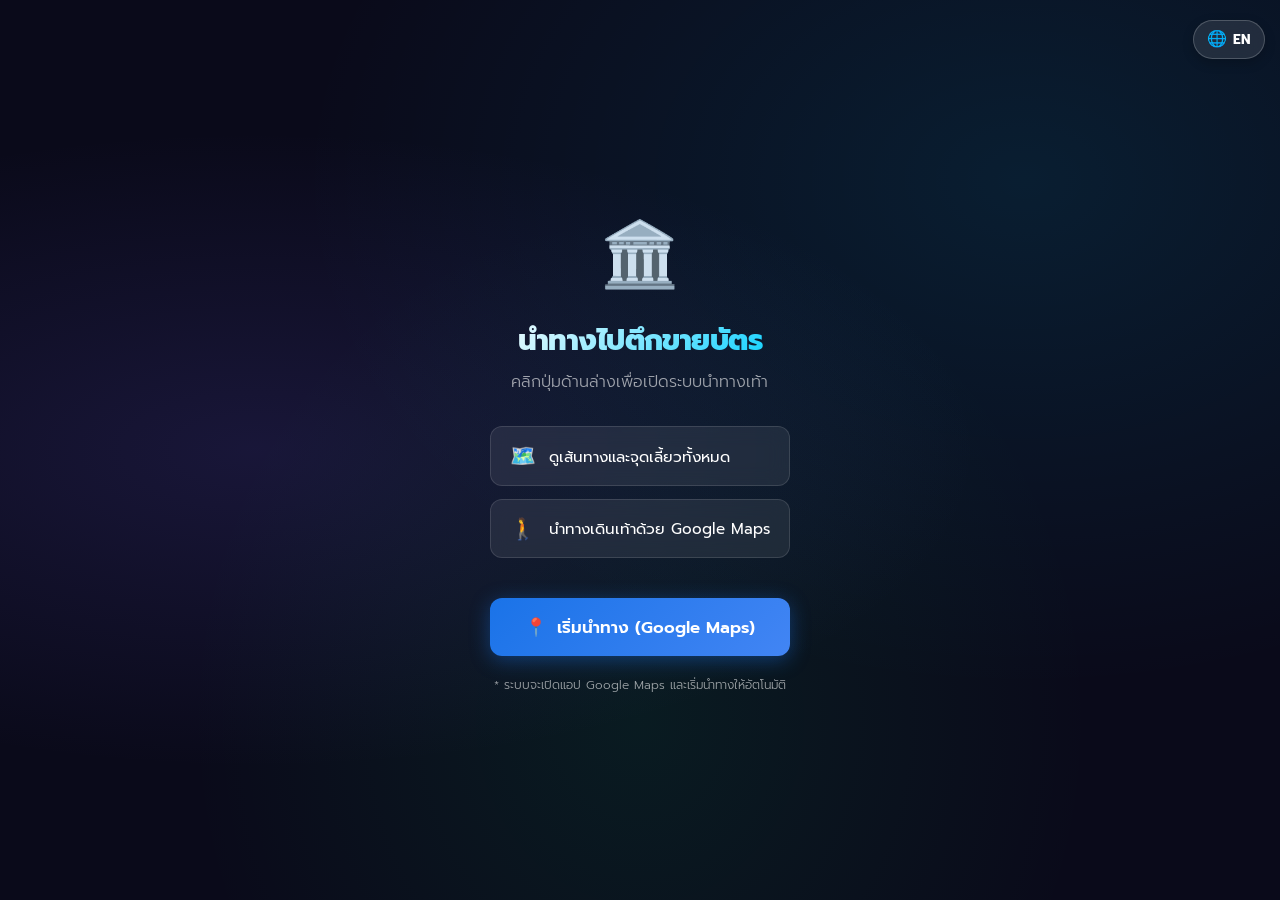
==== index.html @ 4acf09ed "Add files via upload" ====
<!DOCTYPE html>
<html lang="th">
<head>
    <meta charset="UTF-8">
    <meta name="viewport" content="width=device-width, initial-scale=1.0, user-scalable=no">
    <meta name="description" content="ระบบนำทาง AR สำหรับพิพิธภัณฑ์ - สแกน QR Code แล้วเดินตามเส้นแดง">
    <title>🧭 นำทางไปตึกขายบัตร</title>
    <link rel="preconnect" href="https://fonts.googleapis.com">
    <link href="https://fonts.googleapis.com/css2?family=Prompt:wght@300;400;600;700;800&display=swap" rel="stylesheet">
    <link rel="stylesheet" href="style.css">
    <script>
        // Force LINE to open in external browser (Chrome/Safari)
        if (navigator.userAgent.indexOf("Line") > -1) {
            let url = window.location.href;
            if (url.indexOf("?") > -1) {
                url += "&openExternalBrowser=1";
            } else {
                url += "?openExternalBrowser=1";
            }
            window.location.href = url;
        }
    </script>
</head>
<body>
    <!-- ========== LANGUAGE TOGGLE ========== -->
    <div class="lang-toggle" onclick="toggleLanguage()">
        <span id="lang-text" title="switch language: TH/EN/ZH">EN</span>
    </div>

    <!-- ========== WELCOME SCREEN ========== -->
    <div id="welcome-screen" class="screen active">
        <div class="welcome-bg"></div>
        <div class="welcome-content">
            <div class="museum-icon">🏛️</div>
            <h1 data-i18n="title">นำทางไปตึกขายบัตร</h1>
            <p class="subtitle" data-i18n="subtitle">คลิกปุ่มด้านล่างเพื่อเปิดระบบนำทางเท้า</p>
            <div class="features">
                <div class="feature-item">
                    <span class="feature-icon">🗺️</span>
                    <span data-i18n="feature_1">ดูเส้นทางและจุดเลี้ยวทั้งหมด</span>
                </div>
                <div class="feature-item">
                    <span class="feature-icon">🚶</span>
                    <span data-i18n="feature_2">นำทางเดินเท้าด้วย Google Maps</span>
                </div>
            </div>
            
            <button id="btn-gmaps" class="btn-primary btn-google" onclick="openGoogleMaps()">
                <span class="btn-icon">📍</span>
                <span data-i18n="btn_start">เริ่มนำทาง (Google Maps)</span>
            </button>
            
            <p class="hint" data-i18n="hint">* ระบบจะเปิดแอป Google Maps และเริ่มนำทางให้อัตโนมัติ</p>
        </div>
    </div>

    <script src="app.js"></script>
</body>
</html>
---- style.css ----
/* ========== RESET & BASE ========== */
*, *::before, *::after {
    margin: 0;
    padding: 0;
    box-sizing: border-box;
}

:root {
    --primary: #6C5CE7;
    --primary-glow: rgba(108, 92, 231, 0.4);
    --accent: #00CEFF;
    --accent-glow: rgba(0, 206, 255, 0.4);
    --success: #00E676;
    --success-glow: rgba(0, 230, 118, 0.3);
    --warning: #FFAB40;
    --danger: #FF5252;
    --bg-dark: #0A0A1A;
    --bg-card: rgba(15, 15, 35, 0.85);
    --glass: rgba(255, 255, 255, 0.08);
    --glass-border: rgba(255, 255, 255, 0.12);
    --text: #FFFFFF;
    --text-muted: rgba(255, 255, 255, 0.6);
    --font: 'Prompt', sans-serif;
}

html, body {
    width: 100%;
    height: 100%;
    overflow: hidden;
    font-family: var(--font);
    background: var(--bg-dark);
    color: var(--text);
    -webkit-user-select: none;
    user-select: none;
    -webkit-tap-highlight-color: transparent;
}

/* ========== SCREENS ========== */
.screen {
    position: fixed;
    top: 0; left: 0;
    width: 100%; height: 100%;
    display: none;
    flex-direction: column;
    align-items: center;
    justify-content: center;
    z-index: 1;
}


.screen.active {
    display: flex;
}

/* ========== WELCOME SCREEN ========== */
.welcome-bg {
    position: absolute;
    inset: 0;
    background: 
        radial-gradient(ellipse at 20% 50%, rgba(108, 92, 231, 0.15) 0%, transparent 50%),
        radial-gradient(ellipse at 80% 20%, rgba(0, 206, 255, 0.1) 0%, transparent 50%),
        radial-gradient(ellipse at 50% 80%, rgba(0, 230, 118, 0.08) 0%, transparent 50%),
        var(--bg-dark);
}

.welcome-content {
    position: relative;
    z-index: 2;
    text-align: center;
    padding: 2rem;
    max-width: 400px;
    animation: fadeUp 0.8s ease-out;
}

@keyframes fadeUp {
    from { opacity: 0; transform: translateY(30px); }
    to { opacity: 1; transform: translateY(0); }
}

.museum-icon {
    font-size: 4rem;
    margin-bottom: 1rem;
    animation: float 3s ease-in-out infinite;
}

@keyframes float {
    0%, 100% { transform: translateY(0); }
    50% { transform: translateY(-10px); }
}

.welcome-content h1 {
    font-size: 1.8rem;
    font-weight: 800;
    letter-spacing: -0.02em;
    background: linear-gradient(135deg, #FFFFFF 0%, var(--accent) 100%);
    -webkit-background-clip: text;
    -webkit-text-fill-color: transparent;
    background-clip: text;
    margin-bottom: 0.5rem;
}

.subtitle {
    font-size: 1rem;
    color: var(--text-muted);
    font-weight: 300;
    margin-bottom: 2rem;
}

.features {
    display: flex;
    flex-direction: column;
    gap: 0.8rem;
    margin-bottom: 2.5rem;
}

.feature-item {
    display: flex;
    align-items: center;
    gap: 0.8rem;
    padding: 0.8rem 1.2rem;
    background: var(--glass);
    border: 1px solid var(--glass-border);
    border-radius: 12px;
    backdrop-filter: blur(10px);
    -webkit-backdrop-filter: blur(10px);
    font-size: 0.95rem;
    font-weight: 400;
    transition: transform 0.2s, background 0.2s;
}

.feature-item:hover {
    transform: translateX(4px);
    background: rgba(255, 255, 255, 0.12);
}

.feature-icon {
    font-size: 1.3rem;
}

/* ========== BUTTONS ========== */
.btn-group {
    display: flex;
    flex-direction: column;
    gap: 0.8rem;
    width: 100%;
}

.btn-primary, .btn-secondary {
    display: inline-flex;
    align-items: center;
    justify-content: center;
    gap: 0.6rem;
    padding: 1rem 2rem;
    font-size: 1.05rem;
    font-weight: 600;
    font-family: var(--font);
    color: #fff;
    border: none;
    border-radius: 12px;
    cursor: pointer;
    transition: all 0.3s ease;
    position: relative;
    overflow: hidden;
    width: 100%;
}

.btn-primary {
    background: linear-gradient(135deg, var(--primary) 0%, #A855F7 100%);
    box-shadow: 0 4px 20px var(--primary-glow);
}

.btn-secondary {
    background: rgba(255, 255, 255, 0.1);
    border: 1px solid rgba(255, 255, 255, 0.2);
    backdrop-filter: blur(10px);
}

.btn-secondary:hover {
    background: rgba(255, 255, 255, 0.15);
}

.btn-google {
    background: linear-gradient(135deg, #1A73E8 0%, #4285F4 100%);
    box-shadow: 0 4px 20px rgba(26, 115, 232, 0.4);
}

.btn-primary::after, .btn-secondary::after {
    content: '';
    position: absolute;
    inset: 0;
    background: linear-gradient(135deg, transparent 0%, rgba(255,255,255,0.15) 50%, transparent 100%);
    transform: translateX(-100%);
    transition: transform 0.5s;
}

.btn-primary:hover::after, .btn-secondary:hover::after {
    transform: translateX(100%);
}

.btn-primary:active, .btn-secondary:active {
    transform: scale(0.97);
}

.btn-icon {
    font-size: 1.1rem;
}

.hint {
    margin-top: 1.2rem;
    font-size: 0.75rem;
    color: var(--text-muted);
    font-weight: 300;
}

/* ========== LANGUAGE TOGGLE ========== */
.lang-toggle {
    position: fixed;
    top: max(env(safe-area-inset-top, 20px), 20px);
    right: 15px;
    z-index: 100;
    background: rgba(255, 255, 255, 0.1);
    backdrop-filter: blur(10px);
    -webkit-backdrop-filter: blur(10px);
    border: 1px solid rgba(255, 255, 255, 0.2);
    border-radius: 20px;
    padding: 0.4rem 0.8rem;
    cursor: pointer;
    font-size: 0.85rem;
    font-weight: 700;
    color: var(--text);
    box-shadow: 0 4px 12px rgba(0, 0, 0, 0.2);
    transition: background 0.2s, transform 0.2s;
    display: flex;
    align-items: center;
    gap: 0.4rem;
}

.lang-toggle:hover {
    background: rgba(255, 255, 255, 0.2);
}

.lang-toggle:active {
    transform: scale(0.95);
}

.lang-toggle::before {
    content: '🌐';
    font-size: 1rem;
}

/* End of styles */
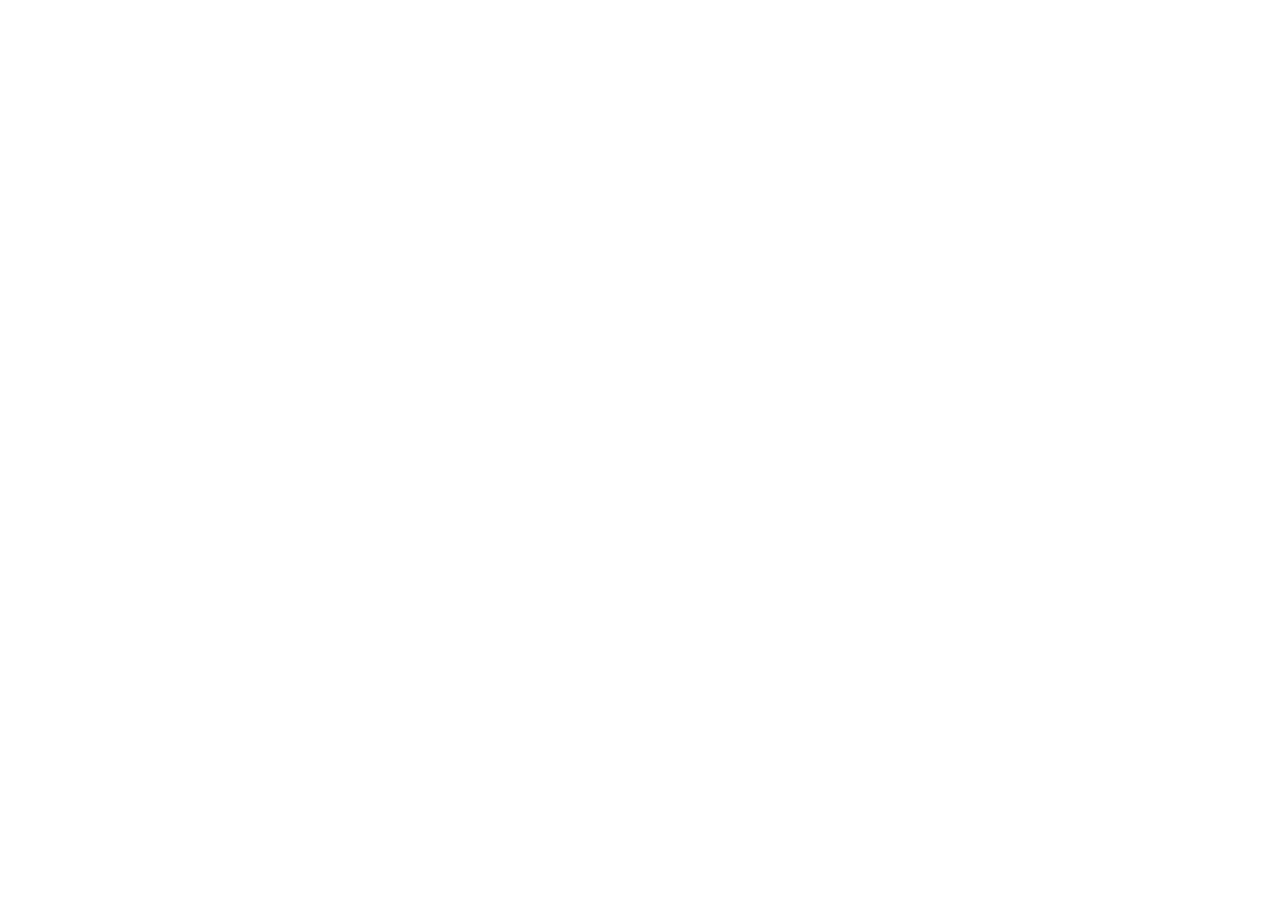
==== commit a38adb8e: "Add files via upload แก้ข้อความ" ====
--- a/index.html
+++ b/index.html
@@ -1,59 +1,59 @@
-<!DOCTYPE html>
-<html lang="th">
-<head>
-    <meta charset="UTF-8">
-    <meta name="viewport" content="width=device-width, initial-scale=1.0, user-scalable=no">
-    <meta name="description" content="ระบบนำทาง AR สำหรับพิพิธภัณฑ์ - สแกน QR Code แล้วเดินตามเส้นแดง">
-    <title>🧭 นำทางไปตึกขายบัตร</title>
-    <link rel="preconnect" href="https://fonts.googleapis.com">
-    <link href="https://fonts.googleapis.com/css2?family=Prompt:wght@300;400;600;700;800&display=swap" rel="stylesheet">
-    <link rel="stylesheet" href="style.css">
-    <script>
-        // Force LINE to open in external browser (Chrome/Safari)
-        if (navigator.userAgent.indexOf("Line") > -1) {
-            let url = window.location.href;
-            if (url.indexOf("?") > -1) {
-                url += "&openExternalBrowser=1";
-            } else {
-                url += "?openExternalBrowser=1";
-            }
-            window.location.href = url;
-        }
-    </script>
-</head>
-<body>
-    <!-- ========== LANGUAGE TOGGLE ========== -->
-    <div class="lang-toggle" onclick="toggleLanguage()">
-        <span id="lang-text" title="switch language: TH/EN/ZH">EN</span>
-    </div>
-
-    <!-- ========== WELCOME SCREEN ========== -->
-    <div id="welcome-screen" class="screen active">
-        <div class="welcome-bg"></div>
-        <div class="welcome-content">
-            <div class="museum-icon">🏛️</div>
-            <h1 data-i18n="title">นำทางไปตึกขายบัตร</h1>
-            <p class="subtitle" data-i18n="subtitle">คลิกปุ่มด้านล่างเพื่อเปิดระบบนำทางเท้า</p>
-            <div class="features">
-                <div class="feature-item">
-                    <span class="feature-icon">🗺️</span>
-                    <span data-i18n="feature_1">ดูเส้นทางและจุดเลี้ยวทั้งหมด</span>
-                </div>
-                <div class="feature-item">
-                    <span class="feature-icon">🚶</span>
-                    <span data-i18n="feature_2">นำทางเดินเท้าด้วย Google Maps</span>
-                </div>
-            </div>
-            
-            <button id="btn-gmaps" class="btn-primary btn-google" onclick="openGoogleMaps()">
-                <span class="btn-icon">📍</span>
-                <span data-i18n="btn_start">เริ่มนำทาง (Google Maps)</span>
-            </button>
-            
-            <p class="hint" data-i18n="hint">* ระบบจะเปิดแอป Google Maps และเริ่มนำทางให้อัตโนมัติ</p>
-        </div>
-    </div>
-
-    <script src="app.js"></script>
-</body>
-</html>
+<!DOCTYPE html>
+<html lang="th">
+<head>
+    <meta charset="UTF-8">
+    <meta name="viewport" content="width=device-width, initial-scale=1.0, user-scalable=no">
+    <meta name="description" content="ระบบนำทาง AR สำหรับพิพิธภัณฑ์ - สแกน QR Code แล้วเดินตามเส้นแดง">
+    <title>🧭 ระบบนำทาง</title>
+    <link rel="preconnect" href="https://fonts.googleapis.com">
+    <link href="https://fonts.googleapis.com/css2?family=Prompt:wght@300;400;600;700;800&display=swap" rel="stylesheet">
+    <link rel="stylesheet" href="style.css">
+    <script>
+        // Force LINE to open in external browser (Chrome/Safari)
+        if (navigator.userAgent.indexOf("Line") > -1) {
+            let url = window.location.href;
+            if (url.indexOf("?") > -1) {
+                url += "&openExternalBrowser=1";
+            } else {
+                url += "?openExternalBrowser=1";
+            }
+            window.location.href = url;
+        }
+    </script>
+</head>
+<body>
+    <!-- ========== LANGUAGE TOGGLE ========== -->
+    <div class="lang-toggle" onclick="toggleLanguage()">
+        <span id="lang-text" title="switch language: TH/EN/ZH">EN</span>
+    </div>
+
+    <!-- ========== WELCOME SCREEN ========== -->
+    <div id="welcome-screen" class="screen active">
+        <div class="welcome-bg"></div>
+        <div class="welcome-content">
+            <div class="museum-icon">🏛️</div>
+            <h1 data-i18n="title">นำทางไปพิพิธภัณฑ์การแพทย์ศิริราช (ขายบัตรเข้าชม)</h1>
+            <p class="subtitle" data-i18n="subtitle">คลิกปุ่มด้านล่างเพื่อเปิดระบบนำทางเท้า</p>
+            <div class="features">
+                <div class="feature-item">
+                    <span class="feature-icon">🗺️</span>
+                    <span data-i18n="feature_1">ดูเส้นทางและจุดเลี้ยวทั้งหมด</span>
+                </div>
+                <div class="feature-item">
+                    <span class="feature-icon">🚶</span>
+                    <span data-i18n="feature_2">นำทางเดินเท้าด้วย Google Maps</span>
+                </div>
+            </div>
+            
+            <button id="btn-gmaps" class="btn-primary btn-google" onclick="openGoogleMaps()">
+                <span class="btn-icon">📍</span>
+                <span data-i18n="btn_start">เริ่มนำทาง (Google Maps)</span>
+            </button>
+            
+            <p class="hint" data-i18n="hint">* ระบบจะเปิดแอป Google Maps และเริ่มนำทางให้อัตโนมัติ</p>
+        </div>
+    </div>
+
+    <script src="app.js"></script>
+</body>
+</html>
--- a/style.css
+++ b/style.css
@@ -1,251 +1,251 @@
-/* ========== RESET & BASE ========== */
-*, *::before, *::after {
-    margin: 0;
-    padding: 0;
-    box-sizing: border-box;
-}
-
-:root {
-    --primary: #6C5CE7;
-    --primary-glow: rgba(108, 92, 231, 0.4);
-    --accent: #00CEFF;
-    --accent-glow: rgba(0, 206, 255, 0.4);
-    --success: #00E676;
-    --success-glow: rgba(0, 230, 118, 0.3);
-    --warning: #FFAB40;
-    --danger: #FF5252;
-    --bg-dark: #0A0A1A;
-    --bg-card: rgba(15, 15, 35, 0.85);
-    --glass: rgba(255, 255, 255, 0.08);
-    --glass-border: rgba(255, 255, 255, 0.12);
-    --text: #FFFFFF;
-    --text-muted: rgba(255, 255, 255, 0.6);
-    --font: 'Prompt', sans-serif;
-}
-
-html, body {
-    width: 100%;
-    height: 100%;
-    overflow: hidden;
-    font-family: var(--font);
-    background: var(--bg-dark);
-    color: var(--text);
-    -webkit-user-select: none;
-    user-select: none;
-    -webkit-tap-highlight-color: transparent;
-}
-
-/* ========== SCREENS ========== */
-.screen {
-    position: fixed;
-    top: 0; left: 0;
-    width: 100%; height: 100%;
-    display: none;
-    flex-direction: column;
-    align-items: center;
-    justify-content: center;
-    z-index: 1;
-}
-
-
-.screen.active {
-    display: flex;
-}
-
-/* ========== WELCOME SCREEN ========== */
-.welcome-bg {
-    position: absolute;
-    inset: 0;
-    background: 
-        radial-gradient(ellipse at 20% 50%, rgba(108, 92, 231, 0.15) 0%, transparent 50%),
-        radial-gradient(ellipse at 80% 20%, rgba(0, 206, 255, 0.1) 0%, transparent 50%),
-        radial-gradient(ellipse at 50% 80%, rgba(0, 230, 118, 0.08) 0%, transparent 50%),
-        var(--bg-dark);
-}
-
-.welcome-content {
-    position: relative;
-    z-index: 2;
-    text-align: center;
-    padding: 2rem;
-    max-width: 400px;
-    animation: fadeUp 0.8s ease-out;
-}
-
-@keyframes fadeUp {
-    from { opacity: 0; transform: translateY(30px); }
-    to { opacity: 1; transform: translateY(0); }
-}
-
-.museum-icon {
-    font-size: 4rem;
-    margin-bottom: 1rem;
-    animation: float 3s ease-in-out infinite;
-}
-
-@keyframes float {
-    0%, 100% { transform: translateY(0); }
-    50% { transform: translateY(-10px); }
-}
-
-.welcome-content h1 {
-    font-size: 1.8rem;
-    font-weight: 800;
-    letter-spacing: -0.02em;
-    background: linear-gradient(135deg, #FFFFFF 0%, var(--accent) 100%);
-    -webkit-background-clip: text;
-    -webkit-text-fill-color: transparent;
-    background-clip: text;
-    margin-bottom: 0.5rem;
-}
-
-.subtitle {
-    font-size: 1rem;
-    color: var(--text-muted);
-    font-weight: 300;
-    margin-bottom: 2rem;
-}
-
-.features {
-    display: flex;
-    flex-direction: column;
-    gap: 0.8rem;
-    margin-bottom: 2.5rem;
-}
-
-.feature-item {
-    display: flex;
-    align-items: center;
-    gap: 0.8rem;
-    padding: 0.8rem 1.2rem;
-    background: var(--glass);
-    border: 1px solid var(--glass-border);
-    border-radius: 12px;
-    backdrop-filter: blur(10px);
-    -webkit-backdrop-filter: blur(10px);
-    font-size: 0.95rem;
-    font-weight: 400;
-    transition: transform 0.2s, background 0.2s;
-}
-
-.feature-item:hover {
-    transform: translateX(4px);
-    background: rgba(255, 255, 255, 0.12);
-}
-
-.feature-icon {
-    font-size: 1.3rem;
-}
-
-/* ========== BUTTONS ========== */
-.btn-group {
-    display: flex;
-    flex-direction: column;
-    gap: 0.8rem;
-    width: 100%;
-}
-
-.btn-primary, .btn-secondary {
-    display: inline-flex;
-    align-items: center;
-    justify-content: center;
-    gap: 0.6rem;
-    padding: 1rem 2rem;
-    font-size: 1.05rem;
-    font-weight: 600;
-    font-family: var(--font);
-    color: #fff;
-    border: none;
-    border-radius: 12px;
-    cursor: pointer;
-    transition: all 0.3s ease;
-    position: relative;
-    overflow: hidden;
-    width: 100%;
-}
-
-.btn-primary {
-    background: linear-gradient(135deg, var(--primary) 0%, #A855F7 100%);
-    box-shadow: 0 4px 20px var(--primary-glow);
-}
-
-.btn-secondary {
-    background: rgba(255, 255, 255, 0.1);
-    border: 1px solid rgba(255, 255, 255, 0.2);
-    backdrop-filter: blur(10px);
-}
-
-.btn-secondary:hover {
-    background: rgba(255, 255, 255, 0.15);
-}
-
-.btn-google {
-    background: linear-gradient(135deg, #1A73E8 0%, #4285F4 100%);
-    box-shadow: 0 4px 20px rgba(26, 115, 232, 0.4);
-}
-
-.btn-primary::after, .btn-secondary::after {
-    content: '';
-    position: absolute;
-    inset: 0;
-    background: linear-gradient(135deg, transparent 0%, rgba(255,255,255,0.15) 50%, transparent 100%);
-    transform: translateX(-100%);
-    transition: transform 0.5s;
-}
-
-.btn-primary:hover::after, .btn-secondary:hover::after {
-    transform: translateX(100%);
-}
-
-.btn-primary:active, .btn-secondary:active {
-    transform: scale(0.97);
-}
-
-.btn-icon {
-    font-size: 1.1rem;
-}
-
-.hint {
-    margin-top: 1.2rem;
-    font-size: 0.75rem;
-    color: var(--text-muted);
-    font-weight: 300;
-}
-
-/* ========== LANGUAGE TOGGLE ========== */
-.lang-toggle {
-    position: fixed;
-    top: max(env(safe-area-inset-top, 20px), 20px);
-    right: 15px;
-    z-index: 100;
-    background: rgba(255, 255, 255, 0.1);
-    backdrop-filter: blur(10px);
-    -webkit-backdrop-filter: blur(10px);
-    border: 1px solid rgba(255, 255, 255, 0.2);
-    border-radius: 20px;
-    padding: 0.4rem 0.8rem;
-    cursor: pointer;
-    font-size: 0.85rem;
-    font-weight: 700;
-    color: var(--text);
-    box-shadow: 0 4px 12px rgba(0, 0, 0, 0.2);
-    transition: background 0.2s, transform 0.2s;
-    display: flex;
-    align-items: center;
-    gap: 0.4rem;
-}
-
-.lang-toggle:hover {
-    background: rgba(255, 255, 255, 0.2);
-}
-
-.lang-toggle:active {
-    transform: scale(0.95);
-}
-
-.lang-toggle::before {
-    content: '🌐';
-    font-size: 1rem;
-}
-
-/* End of styles */
+/* ========== RESET & BASE ========== */
+*, *::before, *::after {
+    margin: 0;
+    padding: 0;
+    box-sizing: border-box;
+}
+
+:root {
+    --primary: #6C5CE7;
+    --primary-glow: rgba(108, 92, 231, 0.4);
+    --accent: #00CEFF;
+    --accent-glow: rgba(0, 206, 255, 0.4);
+    --success: #00E676;
+    --success-glow: rgba(0, 230, 118, 0.3);
+    --warning: #FFAB40;
+    --danger: #FF5252;
+    --bg-dark: #0A0A1A;
+    --bg-card: rgba(15, 15, 35, 0.85);
+    --glass: rgba(255, 255, 255, 0.08);
+    --glass-border: rgba(255, 255, 255, 0.12);
+    --text: #FFFFFF;
+    --text-muted: rgba(255, 255, 255, 0.6);
+    --font: 'Prompt', sans-serif;
+}
+
+html, body {
+    width: 100%;
+    height: 100%;
+    overflow: hidden;
+    font-family: var(--font);
+    background: var(--bg-dark);
+    color: var(--text);
+    -webkit-user-select: none;
+    user-select: none;
+    -webkit-tap-highlight-color: transparent;
+}
+
+/* ========== SCREENS ========== */
+.screen {
+    position: fixed;
+    top: 0; left: 0;
+    width: 100%; height: 100%;
+    display: none;
+    flex-direction: column;
+    align-items: center;
+    justify-content: center;
+    z-index: 1;
+}
+
+
+.screen.active {
+    display: flex;
+}
+
+/* ========== WELCOME SCREEN ========== */
+.welcome-bg {
+    position: absolute;
+    inset: 0;
+    background: 
+        radial-gradient(ellipse at 20% 50%, rgba(108, 92, 231, 0.15) 0%, transparent 50%),
+        radial-gradient(ellipse at 80% 20%, rgba(0, 206, 255, 0.1) 0%, transparent 50%),
+        radial-gradient(ellipse at 50% 80%, rgba(0, 230, 118, 0.08) 0%, transparent 50%),
+        var(--bg-dark);
+}
+
+.welcome-content {
+    position: relative;
+    z-index: 2;
+    text-align: center;
+    padding: 2rem;
+    max-width: 400px;
+    animation: fadeUp 0.8s ease-out;
+}
+
+@keyframes fadeUp {
+    from { opacity: 0; transform: translateY(30px); }
+    to { opacity: 1; transform: translateY(0); }
+}
+
+.museum-icon {
+    font-size: 4rem;
+    margin-bottom: 1rem;
+    animation: float 3s ease-in-out infinite;
+}
+
+@keyframes float {
+    0%, 100% { transform: translateY(0); }
+    50% { transform: translateY(-10px); }
+}
+
+.welcome-content h1 {
+    font-size: 1.8rem;
+    font-weight: 800;
+    letter-spacing: -0.02em;
+    background: linear-gradient(135deg, #FFFFFF 0%, var(--accent) 100%);
+    -webkit-background-clip: text;
+    -webkit-text-fill-color: transparent;
+    background-clip: text;
+    margin-bottom: 0.5rem;
+}
+
+.subtitle {
+    font-size: 1rem;
+    color: var(--text-muted);
+    font-weight: 300;
+    margin-bottom: 2rem;
+}
+
+.features {
+    display: flex;
+    flex-direction: column;
+    gap: 0.8rem;
+    margin-bottom: 2.5rem;
+}
+
+.feature-item {
+    display: flex;
+    align-items: center;
+    gap: 0.8rem;
+    padding: 0.8rem 1.2rem;
+    background: var(--glass);
+    border: 1px solid var(--glass-border);
+    border-radius: 12px;
+    backdrop-filter: blur(10px);
+    -webkit-backdrop-filter: blur(10px);
+    font-size: 0.95rem;
+    font-weight: 400;
+    transition: transform 0.2s, background 0.2s;
+}
+
+.feature-item:hover {
+    transform: translateX(4px);
+    background: rgba(255, 255, 255, 0.12);
+}
+
+.feature-icon {
+    font-size: 1.3rem;
+}
+
+/* ========== BUTTONS ========== */
+.btn-group {
+    display: flex;
+    flex-direction: column;
+    gap: 0.8rem;
+    width: 100%;
+}
+
+.btn-primary, .btn-secondary {
+    display: inline-flex;
+    align-items: center;
+    justify-content: center;
+    gap: 0.6rem;
+    padding: 1rem 2rem;
+    font-size: 1.05rem;
+    font-weight: 600;
+    font-family: var(--font);
+    color: #fff;
+    border: none;
+    border-radius: 12px;
+    cursor: pointer;
+    transition: all 0.3s ease;
+    position: relative;
+    overflow: hidden;
+    width: 100%;
+}
+
+.btn-primary {
+    background: linear-gradient(135deg, var(--primary) 0%, #A855F7 100%);
+    box-shadow: 0 4px 20px var(--primary-glow);
+}
+
+.btn-secondary {
+    background: rgba(255, 255, 255, 0.1);
+    border: 1px solid rgba(255, 255, 255, 0.2);
+    backdrop-filter: blur(10px);
+}
+
+.btn-secondary:hover {
+    background: rgba(255, 255, 255, 0.15);
+}
+
+.btn-google {
+    background: linear-gradient(135deg, #1A73E8 0%, #4285F4 100%);
+    box-shadow: 0 4px 20px rgba(26, 115, 232, 0.4);
+}
+
+.btn-primary::after, .btn-secondary::after {
+    content: '';
+    position: absolute;
+    inset: 0;
+    background: linear-gradient(135deg, transparent 0%, rgba(255,255,255,0.15) 50%, transparent 100%);
+    transform: translateX(-100%);
+    transition: transform 0.5s;
+}
+
+.btn-primary:hover::after, .btn-secondary:hover::after {
+    transform: translateX(100%);
+}
+
+.btn-primary:active, .btn-secondary:active {
+    transform: scale(0.97);
+}
+
+.btn-icon {
+    font-size: 1.1rem;
+}
+
+.hint {
+    margin-top: 1.2rem;
+    font-size: 0.75rem;
+    color: var(--text-muted);
+    font-weight: 300;
+}
+
+/* ========== LANGUAGE TOGGLE ========== */
+.lang-toggle {
+    position: fixed;
+    top: max(env(safe-area-inset-top, 20px), 20px);
+    right: 15px;
+    z-index: 100;
+    background: rgba(255, 255, 255, 0.1);
+    backdrop-filter: blur(10px);
+    -webkit-backdrop-filter: blur(10px);
+    border: 1px solid rgba(255, 255, 255, 0.2);
+    border-radius: 20px;
+    padding: 0.4rem 0.8rem;
+    cursor: pointer;
+    font-size: 0.85rem;
+    font-weight: 700;
+    color: var(--text);
+    box-shadow: 0 4px 12px rgba(0, 0, 0, 0.2);
+    transition: background 0.2s, transform 0.2s;
+    display: flex;
+    align-items: center;
+    gap: 0.4rem;
+}
+
+.lang-toggle:hover {
+    background: rgba(255, 255, 255, 0.2);
+}
+
+.lang-toggle:active {
+    transform: scale(0.95);
+}
+
+.lang-toggle::before {
+    content: '🌐';
+    font-size: 1rem;
+}
+
+/* End of styles */
